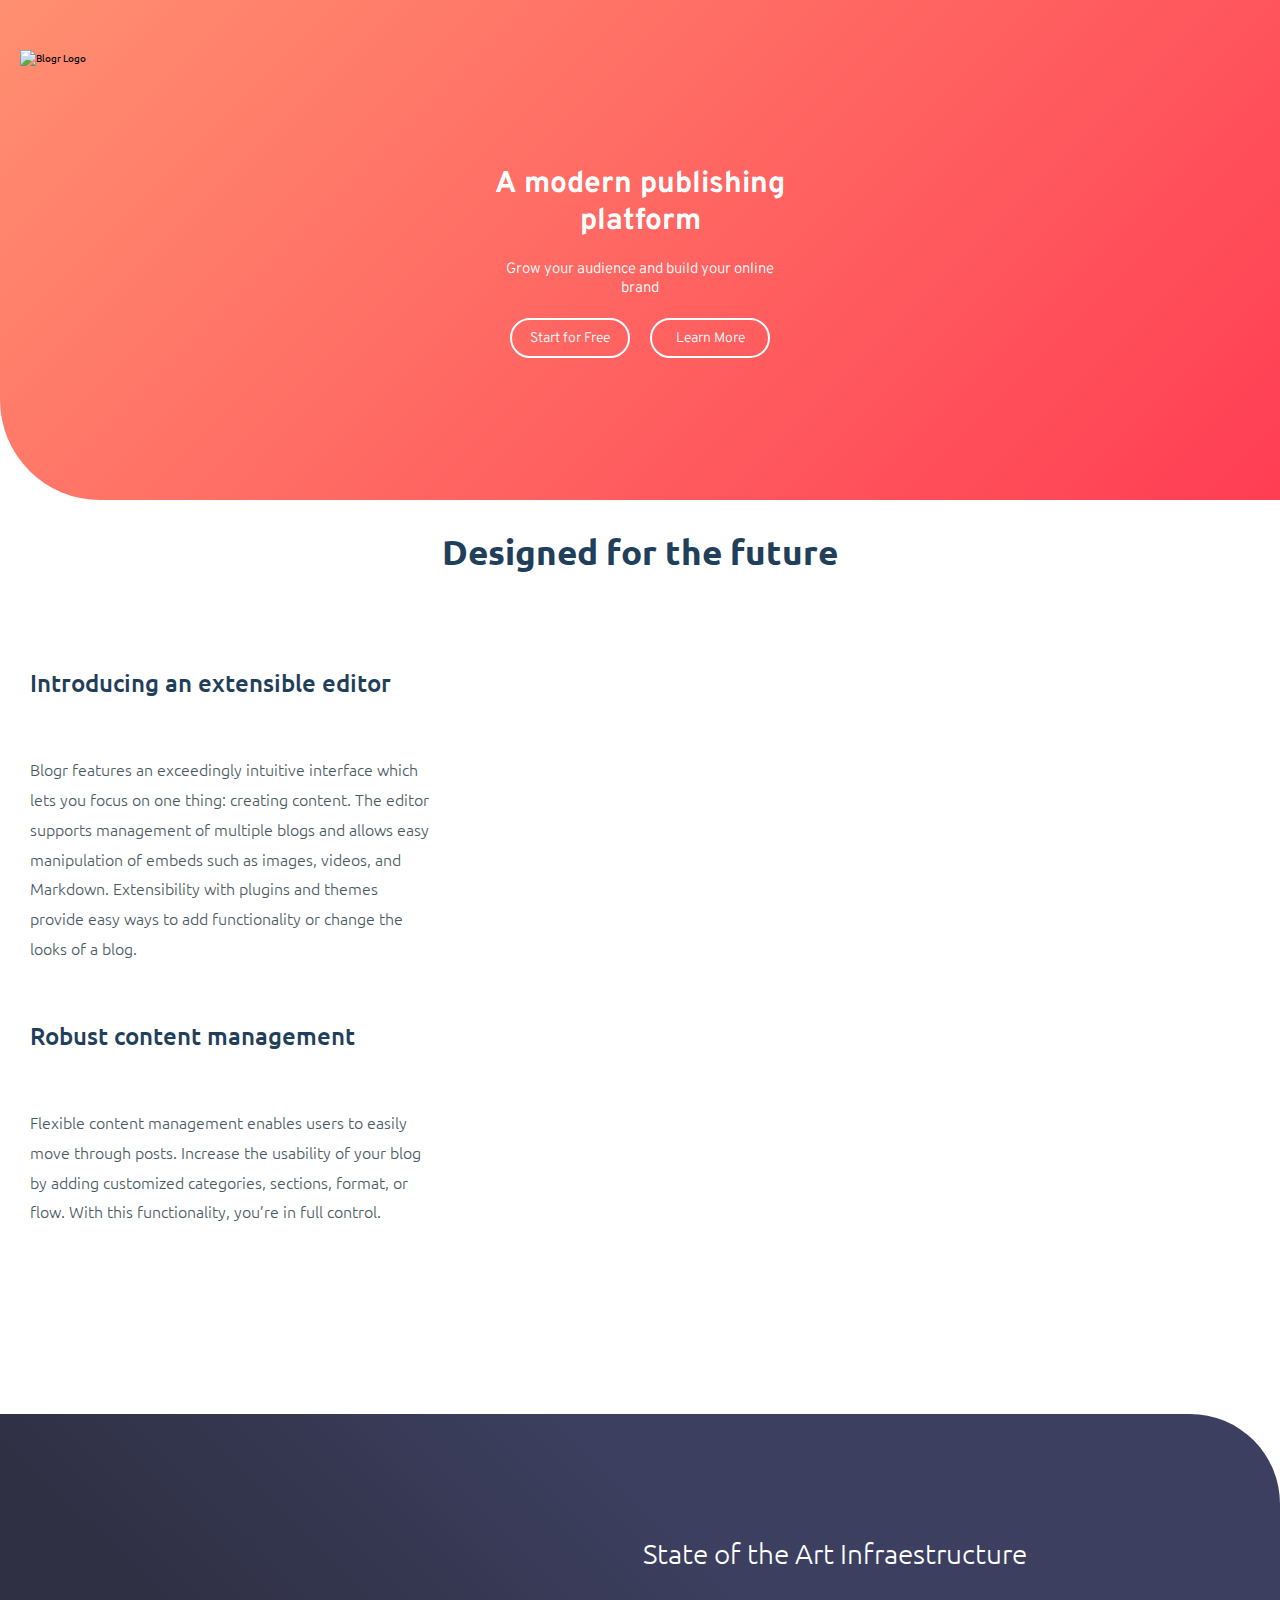
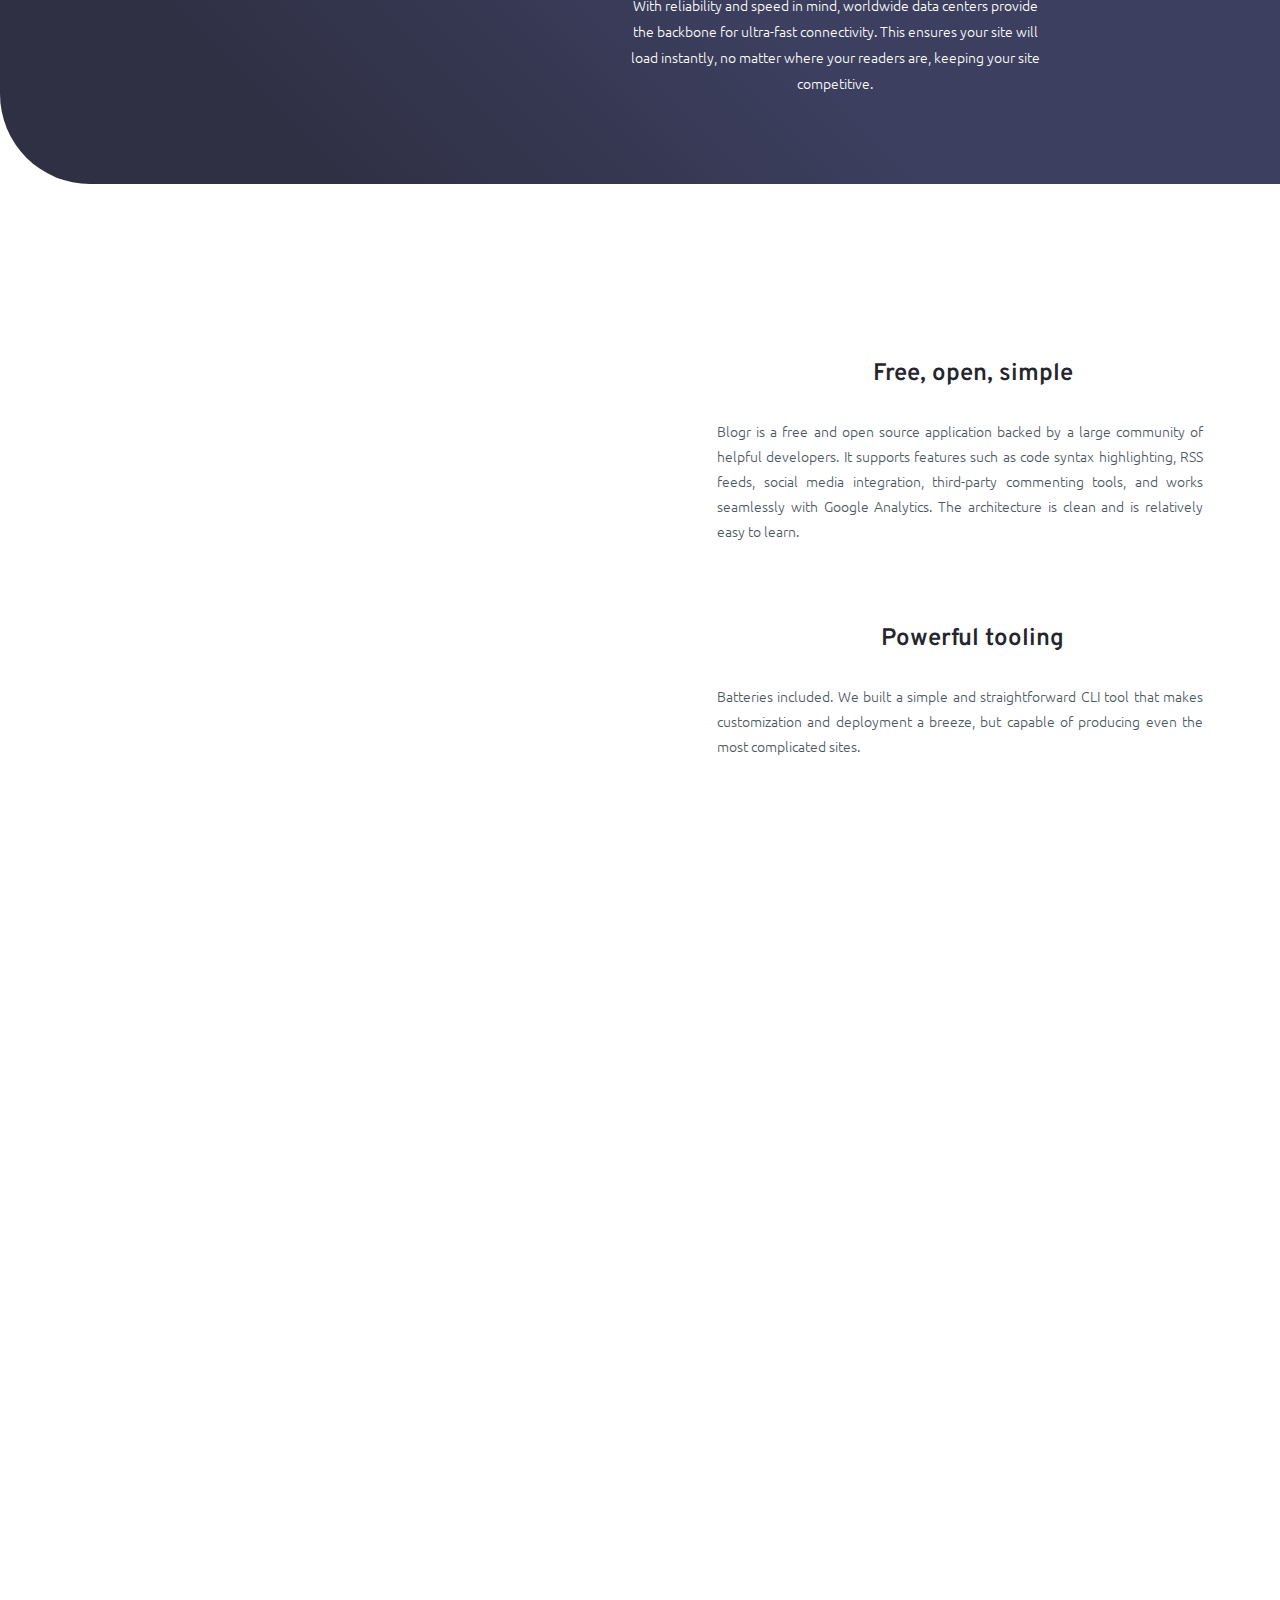
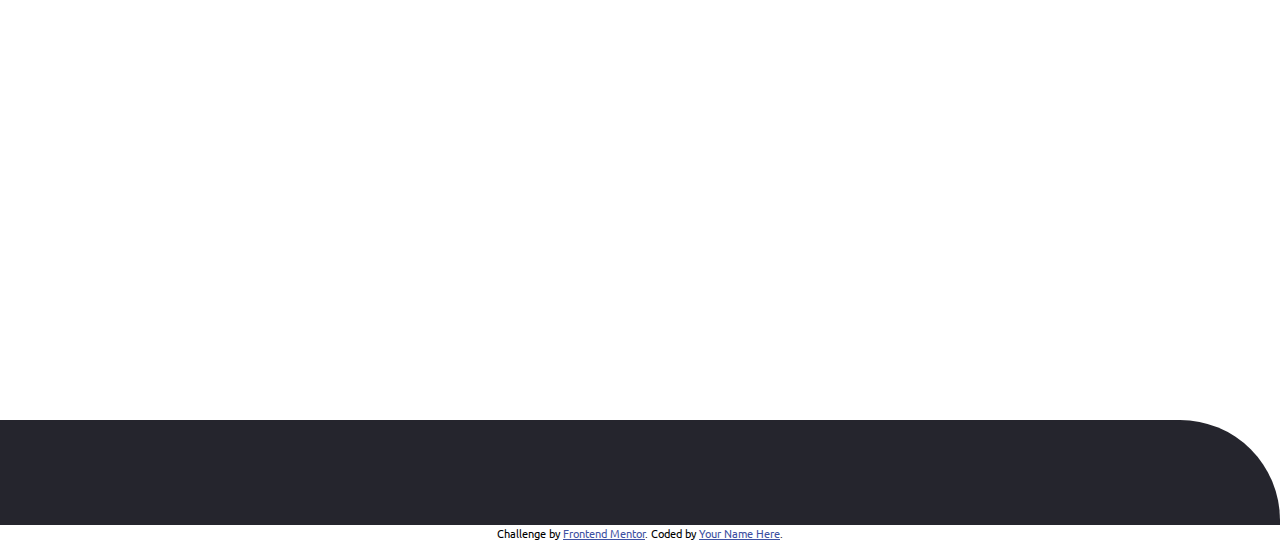
==== public/index.html @ 065266ca "avance inicial header" ====
<!DOCTYPE html>
<html lang="en">
<head>
  <meta charset="UTF-8">
  <meta name="viewport" content="width=device-width, initial-scale=1.0"> <!-- displays site properly based on user's device -->

  <link rel="icon" type="image/png" sizes="32x32" href="./images/favicon-32x32.png">
  <link rel="preconnect" href="https://fonts.googleapis.com">
  <link rel="preconnect" href="https://fonts.gstatic.com" crossorigin>
  <link href="https://fonts.googleapis.com/css2?family=Overpass:wght@300;600&family=Ubuntu:wght@400;500;700&display=swap" rel="stylesheet">
  <link rel="stylesheet" href="./main.css">
  
  <title>Frontend Mentor | [Blogr]</title>

  <!-- Feel free to remove these styles or customise in your own stylesheet 👍 -->
  <style>
    .attribution { font-size: 11px; text-align: center; }
    .attribution a { color: hsl(228, 45%, 44%); }
  </style>
</head>
<body>
  <header class="header red">
    <section class="header__top">
      <img class="header__logo" src="../src/assets/images/logo.svg" alt="Blogr Logo">
      <span class="header__nav-icon" aria-label="show menu"></span>
      <nav class="header__nav-menu">
        <ul class="header__list">
          <li class="header__item">
            <div class="header__dropdown">
              <div class="header__dropdown-button">
                Product <span class="header__dropdown-icon"></span>
              </div>
              <div class="header__dropdown-content">
                <ul class="header__dropdown-list">
                  <li class="header__dropdown-item">
                    <a class="header__dropdown-link" href="#">Overview</a>
                  </li>
                  <li class="header__dropdown-item">
                    <a class="header__dropdown-link" href="#">Pricing</a>
                  </li>
                  <li class="header__dropdown-item">
                    <a class="header__dropdown-link" href="#">Marketplace</a>
                  </li>
                  <li class="header__dropdown-item">
                    <a class="header__dropdown-link" href="#">Features</a>
                  </li>
                  <li class="header__dropdown-item">
                    <a class="header__dropdown-link" href="#">Integrations</a>
                  </li>
                </ul>
              </div>
            </div> 
          </li>
          <li class="header__item">
            <div class="header__dropdown">
              <div class="header__dropdown-button">
                Company <span class="header__dropdown-icon"></span>
              </div>
              <div class="header__dropdown-content">
                <ul class="header__dropdown-list">
                  <li class="header__dropdown-item">
                    <a class="header__dropdown-link" href="#">About</a>
                  </li>
                  <li class="header__dropdown-item">
                    <a class="header__dropdown-link" href="#">Team</a>
                  </li>
                  <li class="header__dropdown-item">
                    <a class="header__dropdown-link" href="#">Blog</a>
                  </li>
                  <li class="header__dropdown-item">
                    <a class="header__dropdown-link" href="#">Careers</a>
                  </li>
                </ul>
              </div>
            </div> 
          </li>
          <li class="header__item">
            <div class="header__dropdown">
              <div class="header__dropdown-button">
                Connect <span class="header__dropdown-icon"></span>
              </div>
              <div class="header__dropdown-content">
                <ul class="header__dropdown-list">
                  <li class="header__dropdown-item">
                    <a class="header__dropdown-link" href="#">Contact</a>
                  </li>
                  <li class="header__dropdown-item">
                    <a class="header__dropdown-link" href="#">Newsletter</a>
                  </li>
                  <li class="header__dropdown-item">
                    <a class="header__dropdown-link" href="#">LinkedIn</a>
                  </li>
                </ul>
              </div>
            </div> 
          </li>
        </ul>
        <hr class="header__line">
        <section class="header__button">
          <button class="button-1">Login</button>
          <button class="button-2">Sign Up</button>
        </section>
      </nav>
    </section>
    

    <section class="hero">
      <h1>A modern publishing platform</h1>
      <h3>Grow your audience and build your online brand</h3>
      <nav class="hero__button-container">
        <button class="hero__button">Start for Free</button>
        <button class="hero__button">Learn More</button>
      </nav>
    </section>
      

    <script src="/src/scripts/header.js"></script>
  </header>

  <main class="main">
    <section class="section-1">
      <!-- Section 1  -->
      <section class="section-1-title">
        <h3>Designed for the future</h3>
      </section>      
      <section class="section-1-img--mobile">
        <img class="mobile-img" src="/blogr-FrontendMentor/blogr/src/assets/images/illustration-editor-mobile.svg" alt="">
      </section>
      <section class="section-1-text-containers">
        <h3 class="section-1-h3">Introducing an extensible editor</h3>
        <p class="section-1-p">Blogr features an exceedingly intuitive interface which lets you focus on one thing: creating content. 
        The editor supports management of multiple blogs and allows easy manipulation of embeds such as images, 
        videos, and Markdown. Extensibility with plugins and themes provide easy ways to add functionality or 
        change the looks of a blog.
        </p>
        <h3 class="section-1-h3">Robust content management</h3>  
        <p class="section-1-p">
          Flexible content management enables users to easily move through posts. Increase the usability of your blog 
          by adding customized categories, sections, format, or flow. With this functionality, you’re in full control.
        </p>
      </section>
      <section class="section-1-img--desktop">
        <img class="desktop-img" src="/blogr-FrontendMentor/blogr/src/assets/images/illustration-editor-desktop.svg" alt="">
      </section>
    </section>

    <section class="section-2">
      <!-- section 2 -->
      <section class="section-2-img--mobile">
        <img class="img--mobile" src="/blogr-FrontendMentor/blogr/src/assets/images/illustration-phones.svg" alt="">
      </section>
      <section class="section-2-card">
        <section class="card-img"> 
          <img class="img--mobile" src="/blogr-FrontendMentor/blogr/src/assets/images/illustration-phones.svg" alt="">
        </section>
        <section class="section-2-text"> 
          <h3 class="section-title">State of the Art Infraestructure</h3>
          <p class="section-text">With reliability and speed in mind, worldwide data centers provide the backbone for ultra-fast connectivity. 
          This ensures your site will load instantly, no matter where your readers are, keeping your site competitive.
          </p>
        </section>
      </section>
    </section>

    <section class="section-3">
      <div class="section-3__image">
      </div>
      <div class="section-3__desc-1">
        <h3>Free, open, simple</h3>
        <p>Blogr is a free and open source application backed by a large community of helpful developers. It supports 
          features such as code syntax highlighting, RSS feeds, social media integration, third-party commenting tools, 
          and works seamlessly with Google Analytics. The architecture is clean and is relatively easy to learn.</p>
      </div>
      <div class="section-3__desc-2">
        <h3>Powerful tooling</h3>
        <p>Batteries included. We built a simple and straightforward CLI tool that makes customization and deployment a breeze, but
          capable of producing even the most complicated sites.</p>
      </div>
    </section>
  </main>

  <footer class="footer">

  </footer>
  <div class="attribution">
    Challenge by <a href="https://www.frontendmentor.io?ref=challenge" target="_blank">Frontend Mentor</a>. 
    Coded by <a href="#">Your Name Here</a>.
  </div>
</body>
</html>
---- public/main.css ----
@import '../src/css/settings.css';
@import '../src/css/variables.css';


@import '../src/css/header.css';
@import '../src/css/section1.css';
@import '../src/css/section2.css';
@import '../src/css/section3.css';
@import '../src/css/footer.css';
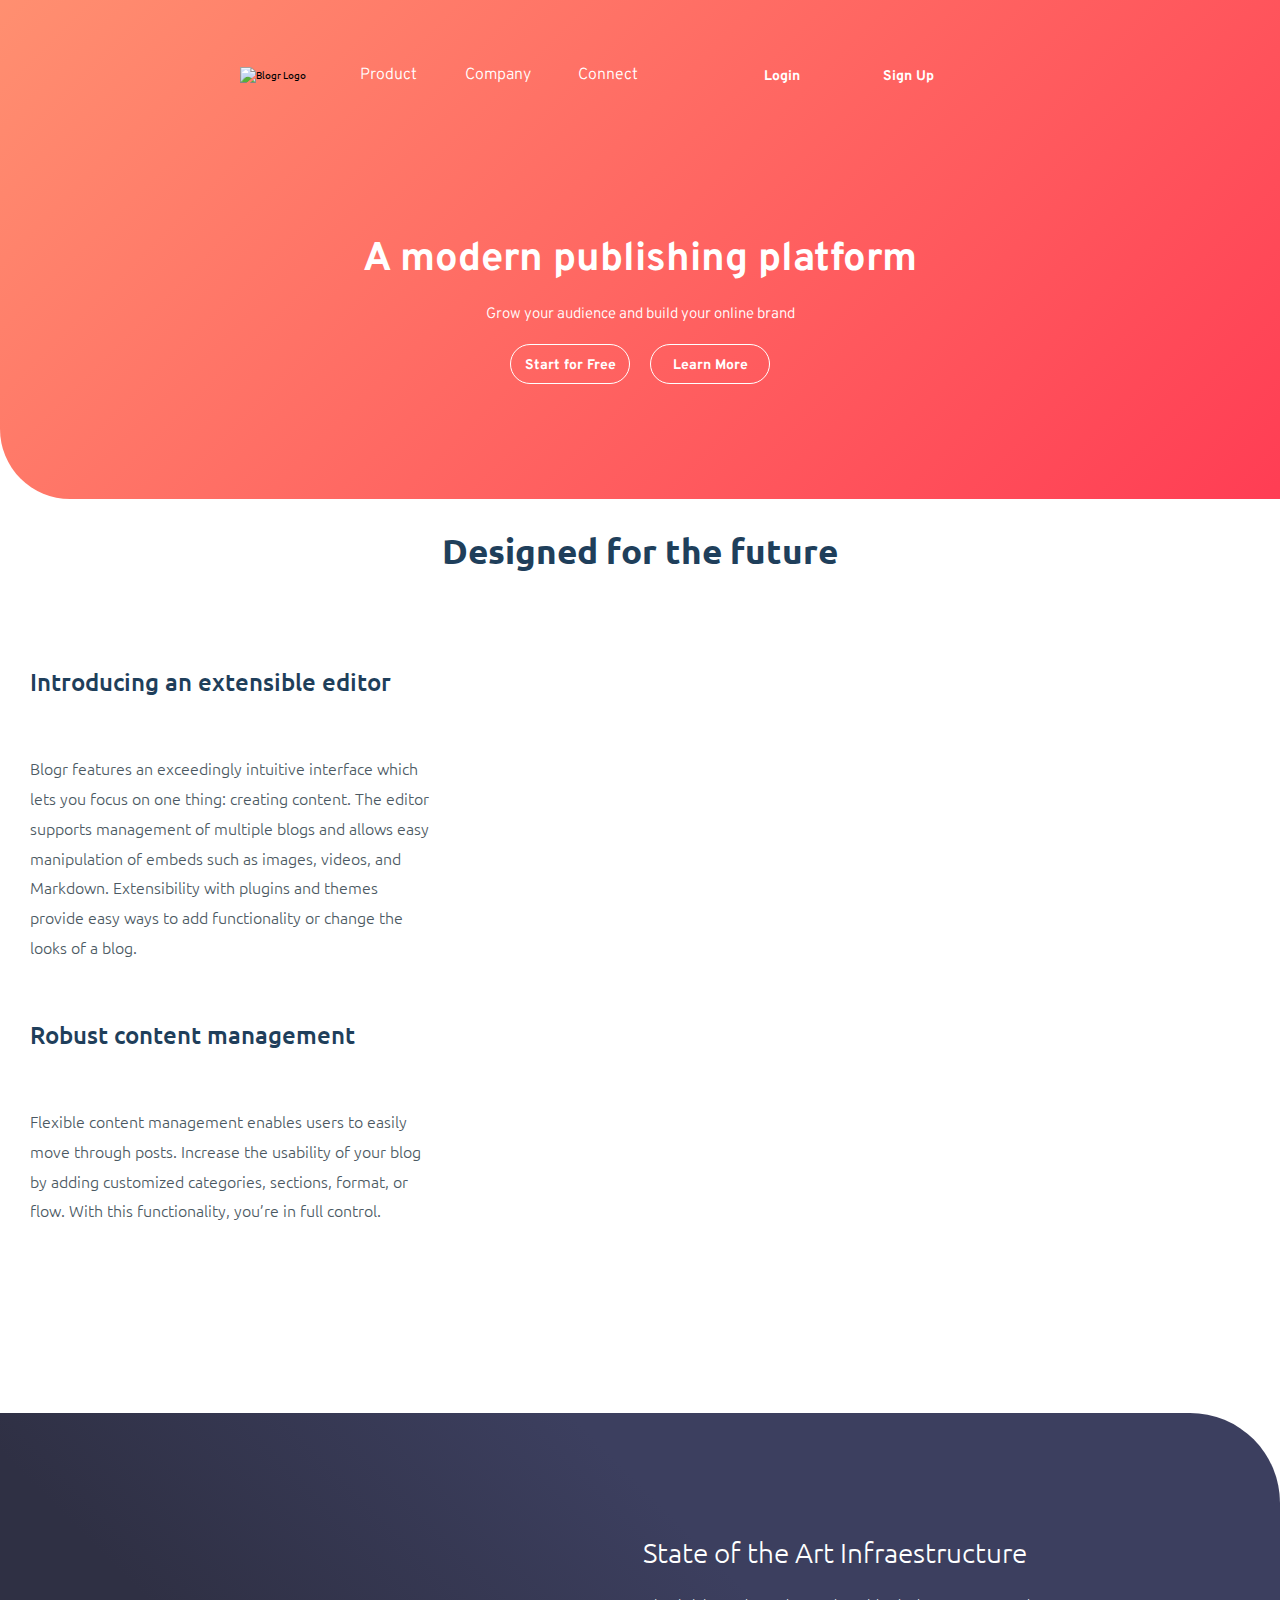
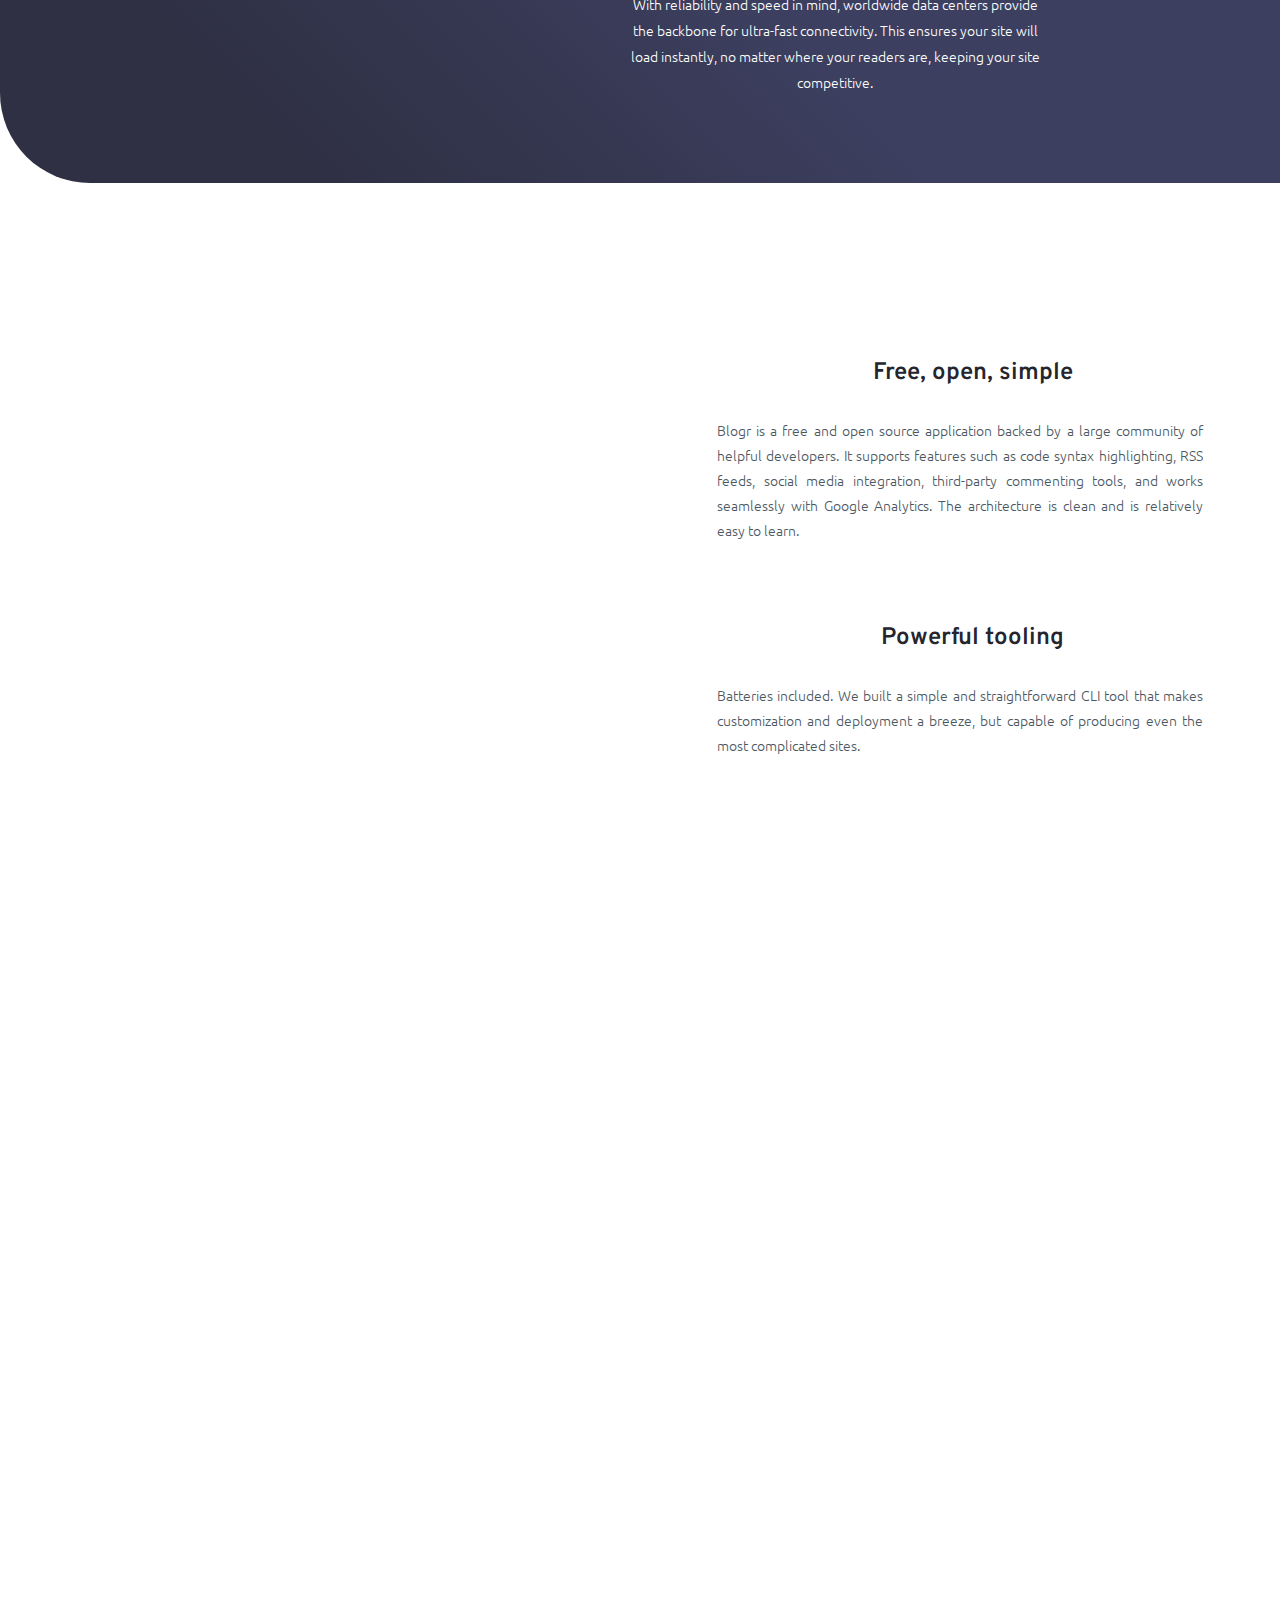
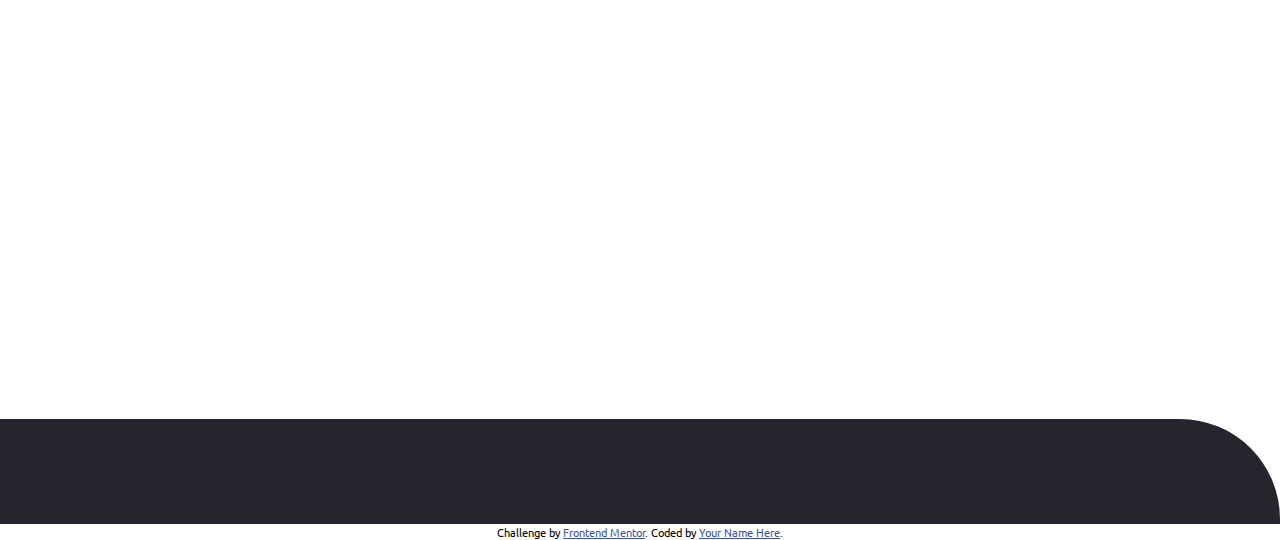
==== commit 1e93f083: "Add tablet-desktop layout to hero header" ====
--- a/public/index.html
+++ b/public/index.html
@@ -19,7 +19,7 @@
   </style>
 </head>
 <body>
-  <header class="header red">
+  <header class="header">
     <section class="header__top">
       <img class="header__logo" src="../src/assets/images/logo.svg" alt="Blogr Logo">
       <span class="header__nav-icon" aria-label="show menu"></span>
@@ -96,9 +96,9 @@
           </li>
         </ul>
         <hr class="header__line">
-        <section class="header__button">
-          <button class="button-1">Login</button>
-          <button class="button-2">Sign Up</button>
+        <section class="hero__button-container hero__button-container--nav ">
+          <button class="hero__button hero__button--nav-menu">Login</button>
+          <button class="hero__button hero__button--nav-menu">Sign Up</button>
         </section>
       </nav>
     </section>
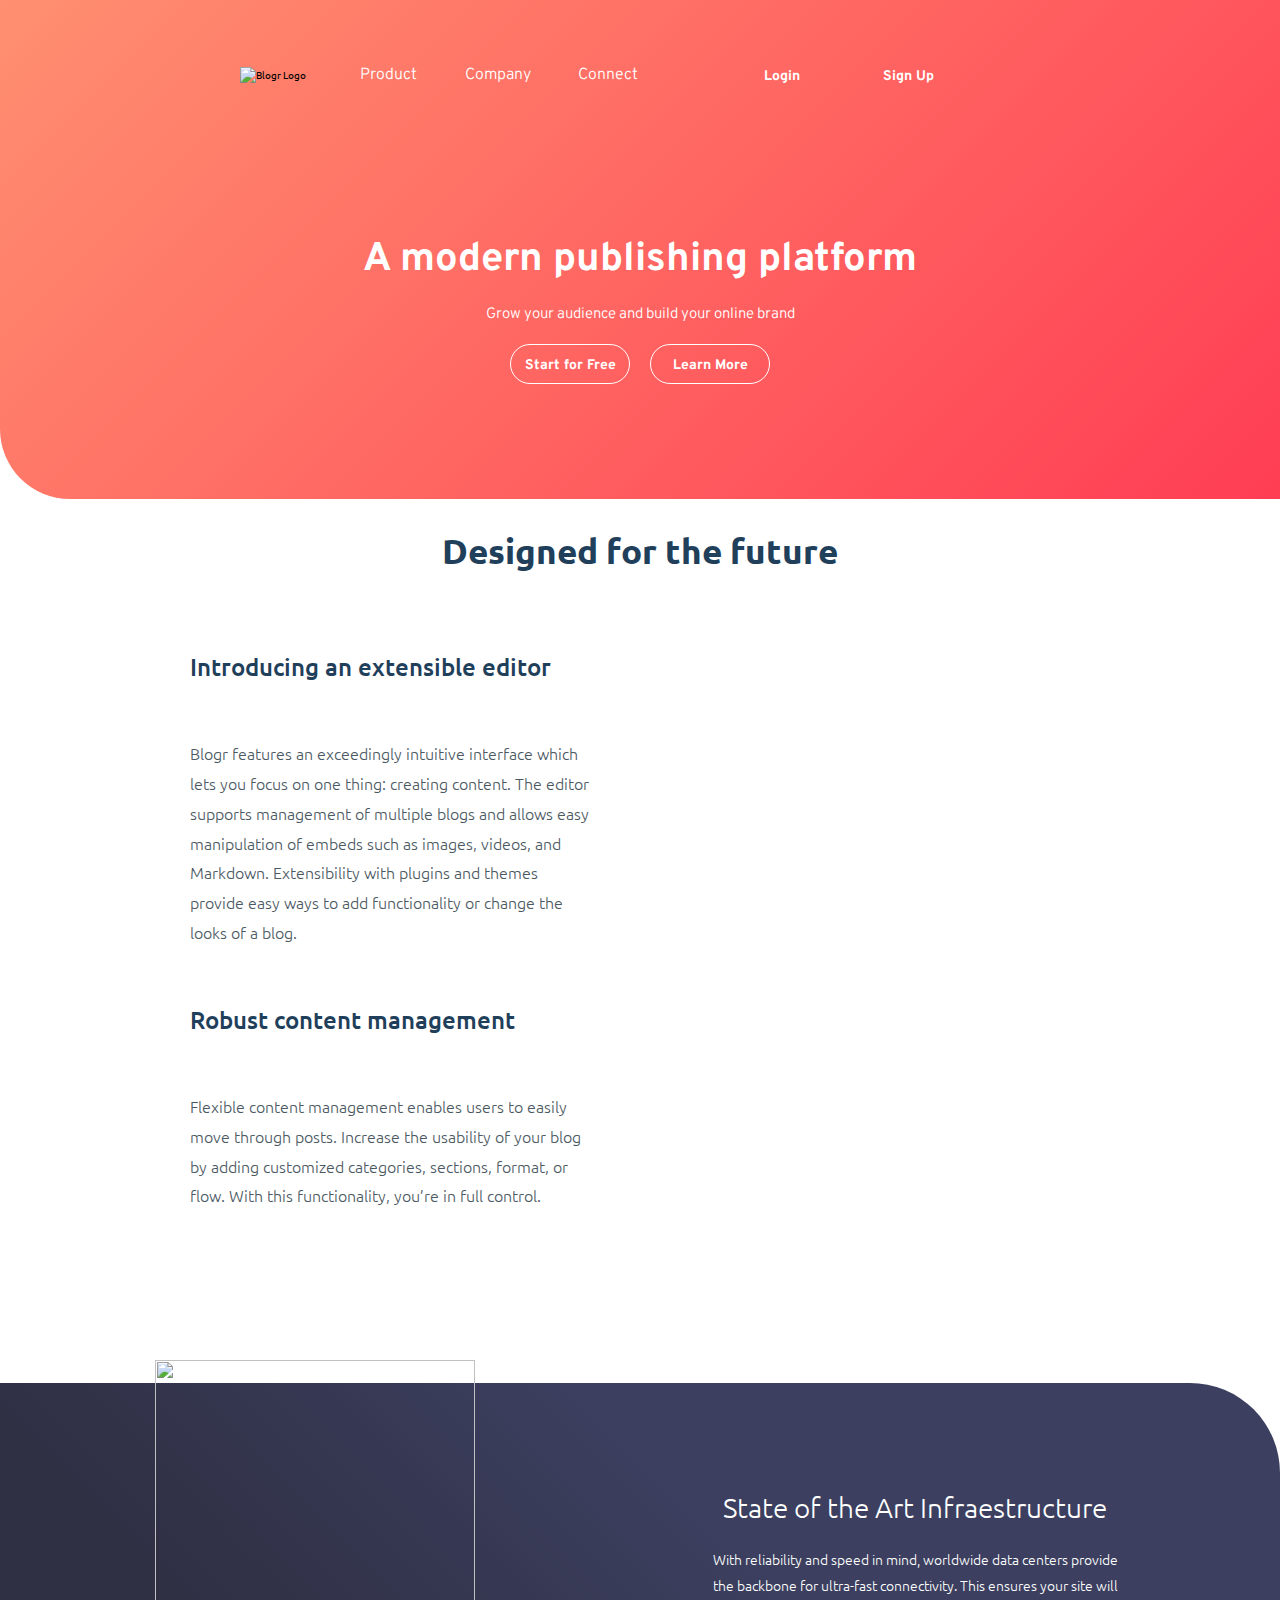
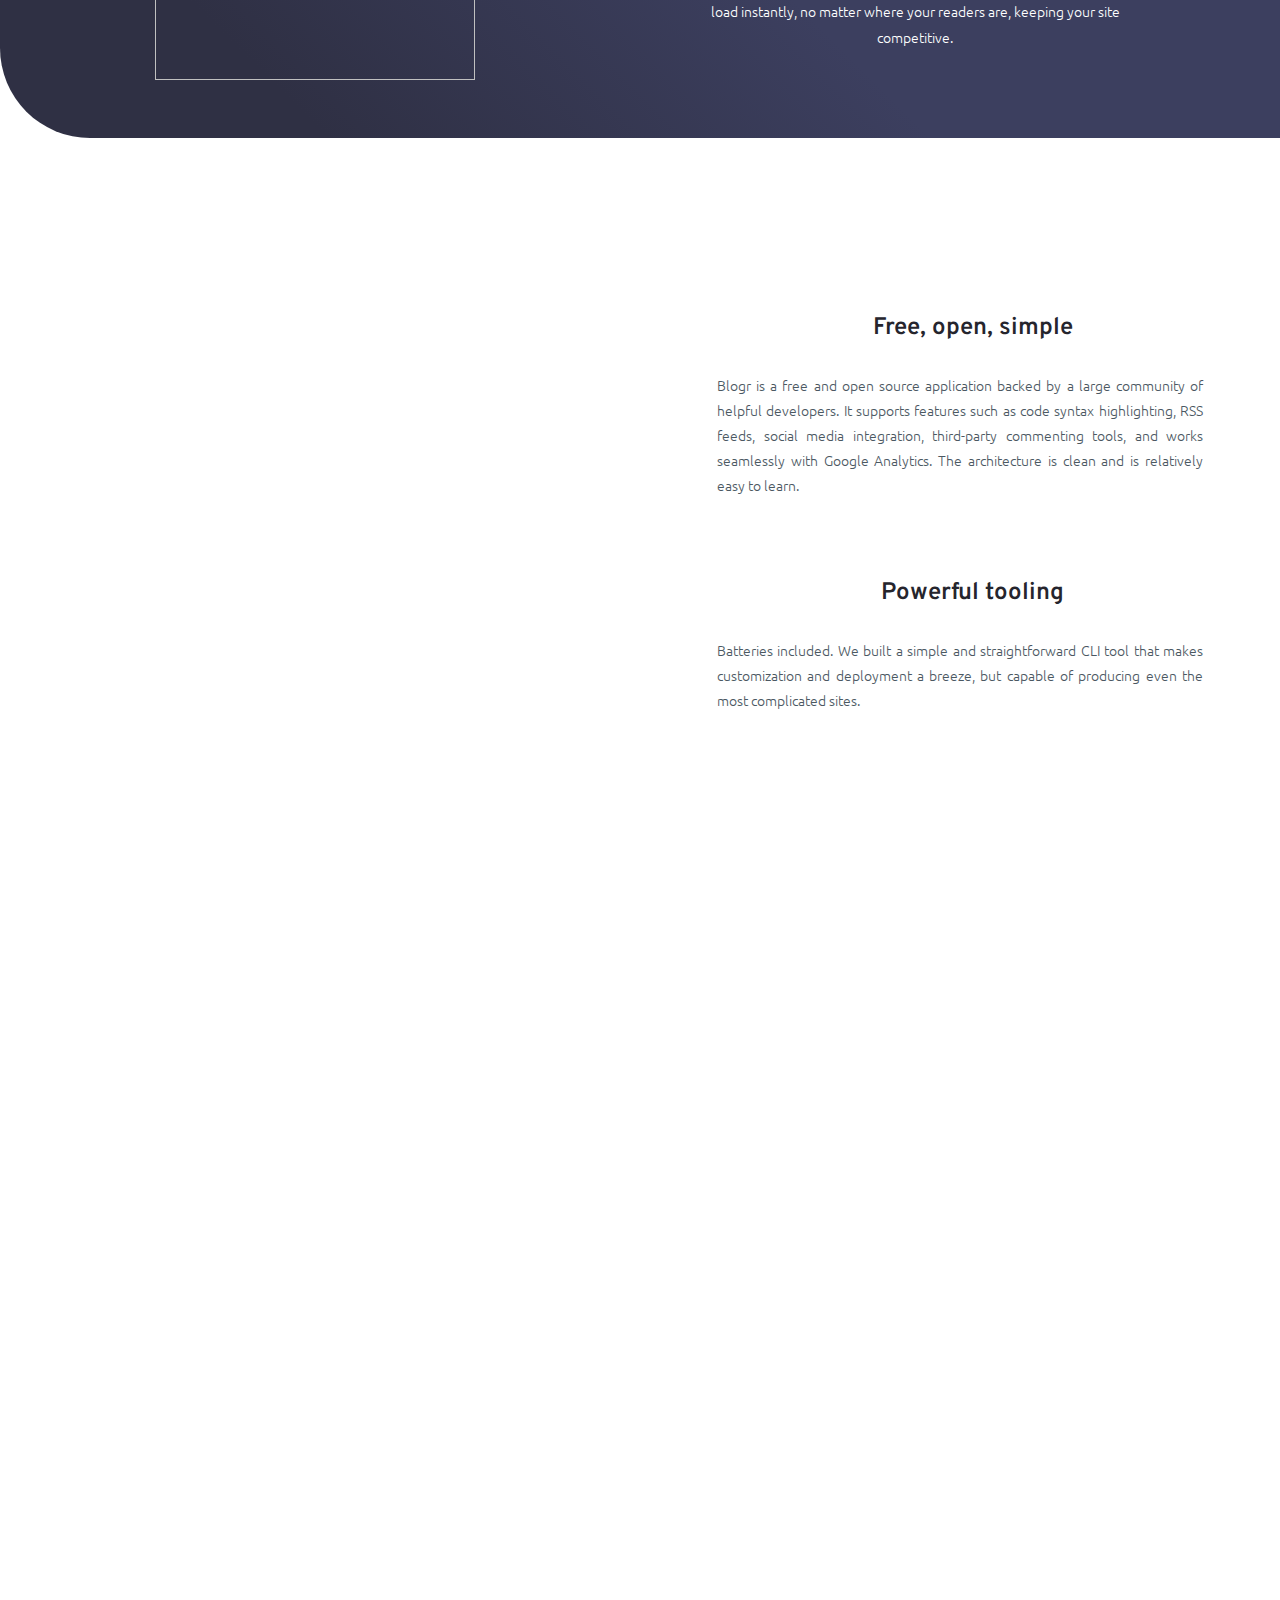
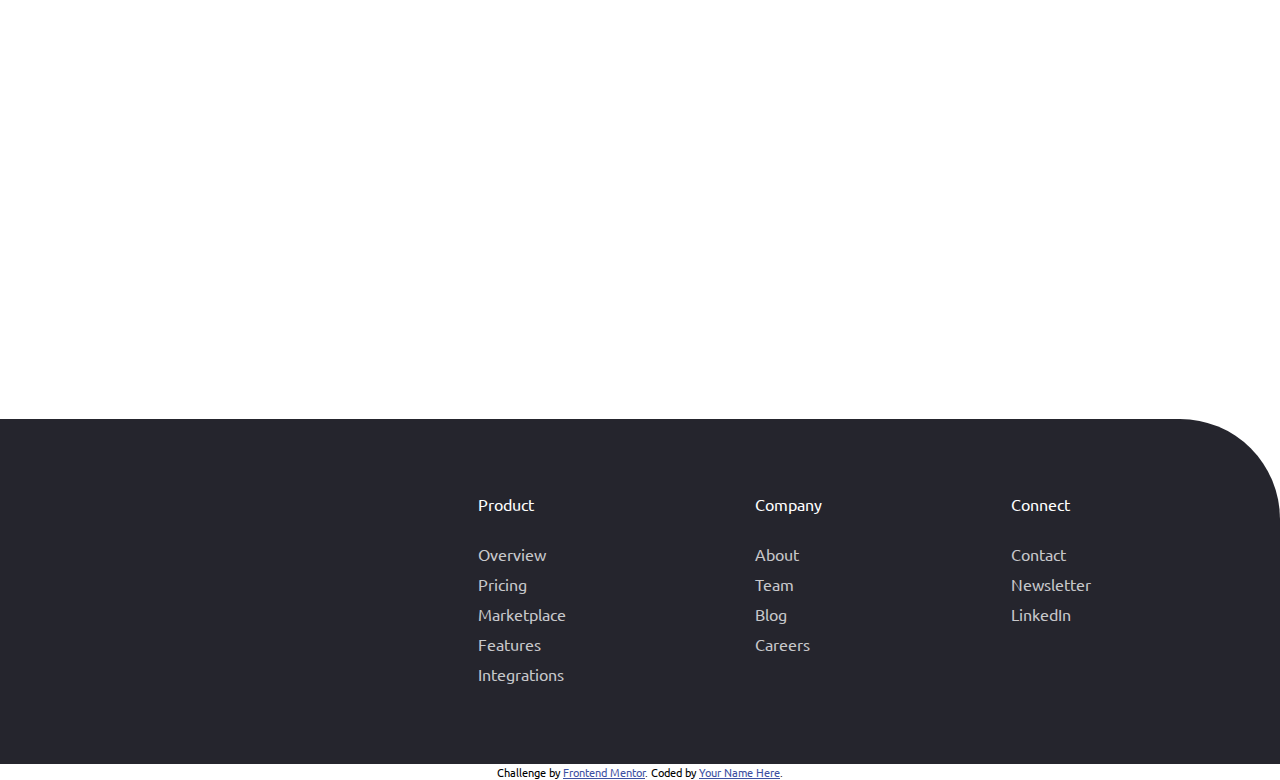
==== commit 1b1af1e7: "Merge pull request #7 from bit-hug-learning/header" ====
--- a/public/index.html
+++ b/public/index.html
@@ -19,6 +19,11 @@
   </style>
 </head>
 <body>
+  <style>
+    .section-1-prueba {
+      color: rgb(255, 0, 0);
+    }
+  </style>
   <header class="header">
     <section class="header__top">
       <img class="header__logo" src="../src/assets/images/logo.svg" alt="Blogr Logo">
@@ -123,36 +128,40 @@
       <section class="section-1-title">
         <h3>Designed for the future</h3>
       </section>      
-      <section class="section-1-img--mobile">
-        <img class="mobile-img" src="/blogr-FrontendMentor/blogr/src/assets/images/illustration-editor-mobile.svg" alt="">
+
+      <section class="section-1__body">
+        <picture class="section-1__picture">
+          <source class="section-1__image" media="(min-width: 768px)" srcset="../src/assets/images/illustration-editor-desktop.svg" sizes="">
+          <source class="section-1__image" media="(min-width: 320px)" srcset="../src/assets/images/illustration-editor-mobile.svg" sizes="">
+          <img class="section-1__image" src="../src/assets/images/illustration-editor-mobile.svg" alt="" width="320">
+        </picture>
+        <section class="section-1-text-containers">
+          <h3 class="section-1-h3">Introducing an extensible editor</h3>
+          <p class="section-1-p">Blogr features an exceedingly intuitive interface which lets you focus on one thing: creating content. 
+          The editor supports management of multiple blogs and allows easy manipulation of embeds such as images, 
+          videos, and Markdown. Extensibility with plugins and themes provide easy ways to add functionality or 
+          change the looks of a blog.
+          </p>
+          <h3 class="section-1-h3">Robust content management</h3>  
+          <p class="section-1-p">
+            Flexible content management enables users to easily move through posts. Increase the usability of your blog 
+            by adding customized categories, sections, format, or flow. With this functionality, you’re in full control.
+          </p>
+        </section>
       </section>
-      <section class="section-1-text-containers">
-        <h3 class="section-1-h3">Introducing an extensible editor</h3>
-        <p class="section-1-p">Blogr features an exceedingly intuitive interface which lets you focus on one thing: creating content. 
-        The editor supports management of multiple blogs and allows easy manipulation of embeds such as images, 
-        videos, and Markdown. Extensibility with plugins and themes provide easy ways to add functionality or 
-        change the looks of a blog.
-        </p>
-        <h3 class="section-1-h3">Robust content management</h3>  
-        <p class="section-1-p">
-          Flexible content management enables users to easily move through posts. Increase the usability of your blog 
-          by adding customized categories, sections, format, or flow. With this functionality, you’re in full control.
-        </p>
-      </section>
-      <section class="section-1-img--desktop">
-        <img class="desktop-img" src="/blogr-FrontendMentor/blogr/src/assets/images/illustration-editor-desktop.svg" alt="">
-      </section>
+      
+      
+      
+      <!-- <section class="section-1-img--desktop">
+        <img class="desktop-img" src="../src/assets/images/illustration-editor-desktop.svg" alt="">
+      </section> -->
     </section>
 
     <section class="section-2">
-      <!-- section 2 -->
-      <section class="section-2-img--mobile">
-        <img class="img--mobile" src="/blogr-FrontendMentor/blogr/src/assets/images/illustration-phones.svg" alt="">
-      </section>
       <section class="section-2-card">
-        <section class="card-img"> 
-          <img class="img--mobile" src="/blogr-FrontendMentor/blogr/src/assets/images/illustration-phones.svg" alt="">
-        </section>
+        <figure class="section-2__figure">
+          <img class="section-2__image" src="../src/assets/images/illustration-phones.svg" alt="">
+        </figure>
         <section class="section-2-text"> 
           <h3 class="section-title">State of the Art Infraestructure</h3>
           <p class="section-text">With reliability and speed in mind, worldwide data centers provide the backbone for ultra-fast connectivity. 
@@ -160,6 +169,8 @@
           </p>
         </section>
       </section>
+
+
     </section>
 
     <section class="section-3">
@@ -180,7 +191,28 @@
   </main>
 
   <footer class="footer">
-
+    <div class="logo-footer"></div>
+    <div class="footer-links">
+      <h4>Product</h4>
+      <a href="">Overview</a>
+      <a href="">Pricing</a>
+      <a href="">Marketplace</a>
+      <a href="">Features</a>
+      <a href="">Integrations</a>
+    </div>
+    <div class="footer-links">
+      <h4>Company</h4>
+      <a href="">About</a>
+      <a href="">Team</a>
+      <a href="">Blog</a>
+      <a href="">Careers</a>
+    </div>
+    <div class="footer-links">
+      <h4>Connect</h4>
+      <a href="">Contact</a>
+      <a href="">Newsletter</a>
+      <a href="">LinkedIn</a>
+    </div>
   </footer>
   <div class="attribution">
     Challenge by <a href="https://www.frontendmentor.io?ref=challenge" target="_blank">Frontend Mentor</a>. 
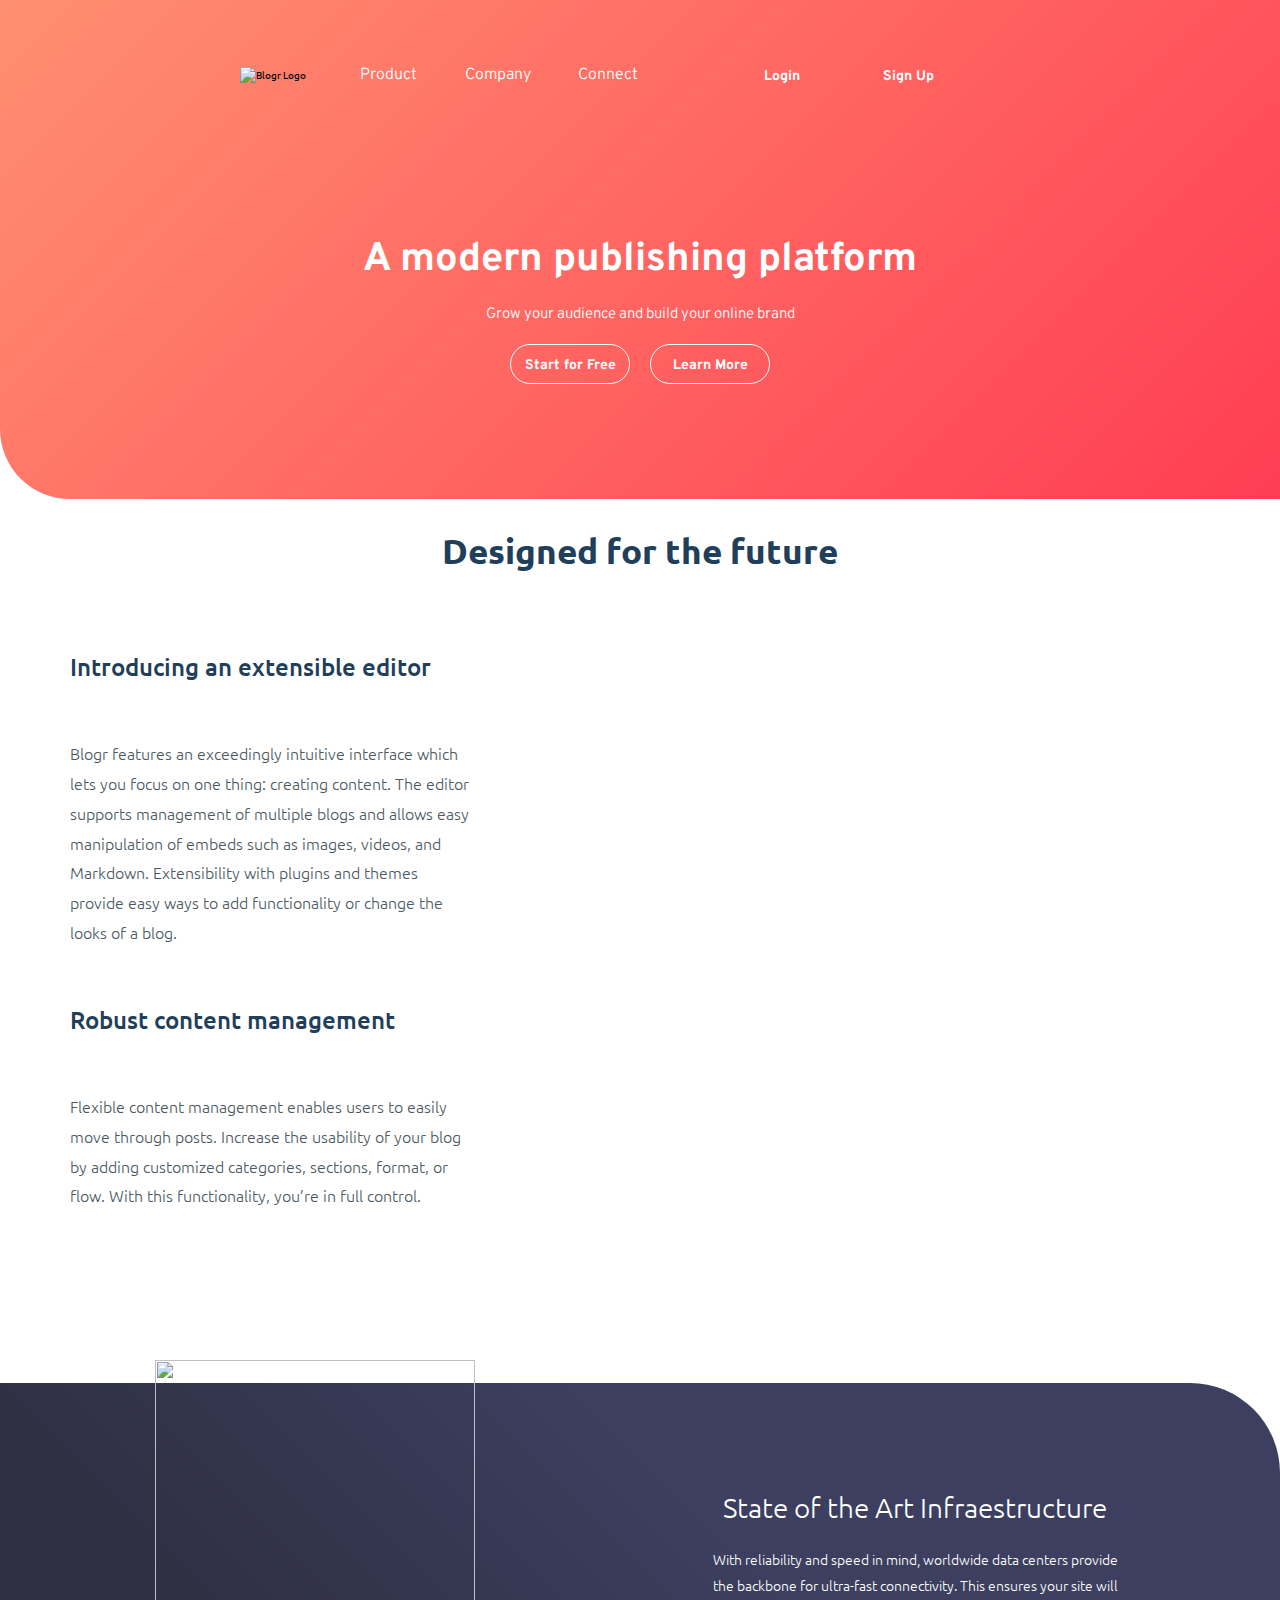
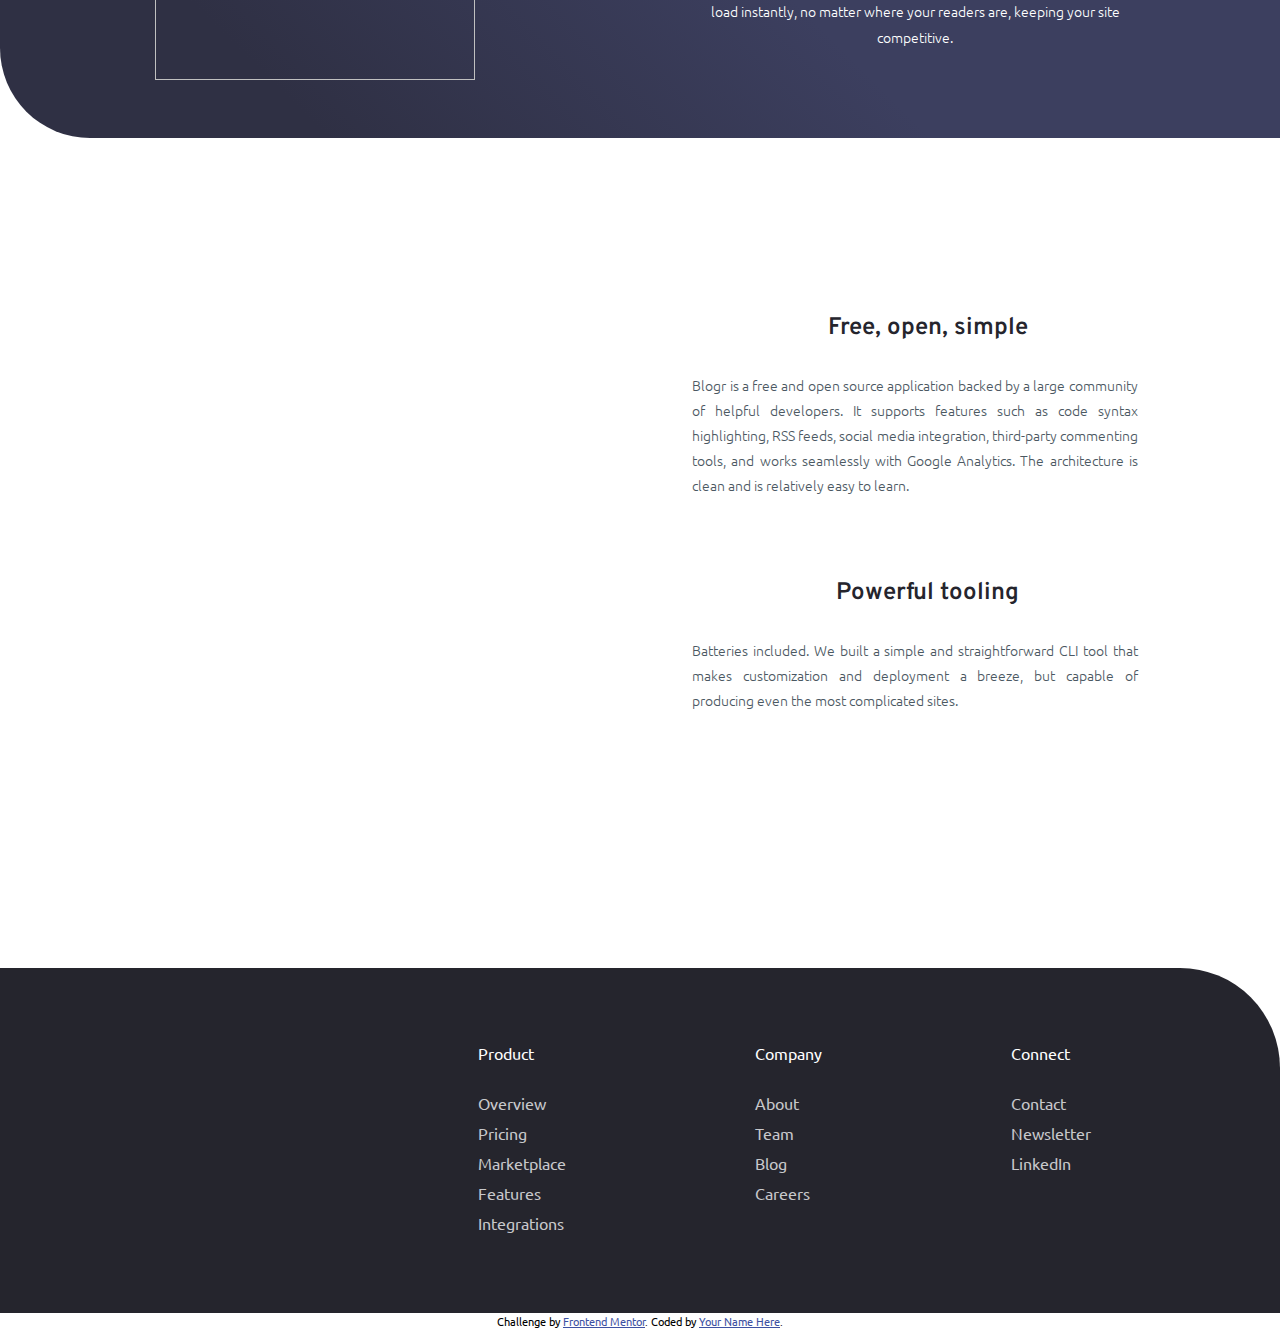
==== commit dee8dccb: "Remove section3 white space" ====
--- a/public/index.html
+++ b/public/index.html
@@ -123,12 +123,12 @@
   </header>
 
   <main class="main">
+    
     <section class="section-1">
       <!-- Section 1  -->
       <section class="section-1-title">
         <h3>Designed for the future</h3>
       </section>      
-
       <section class="section-1__body">
         <picture class="section-1__picture">
           <source class="section-1__image" media="(min-width: 768px)" srcset="../src/assets/images/illustration-editor-desktop.svg" sizes="">
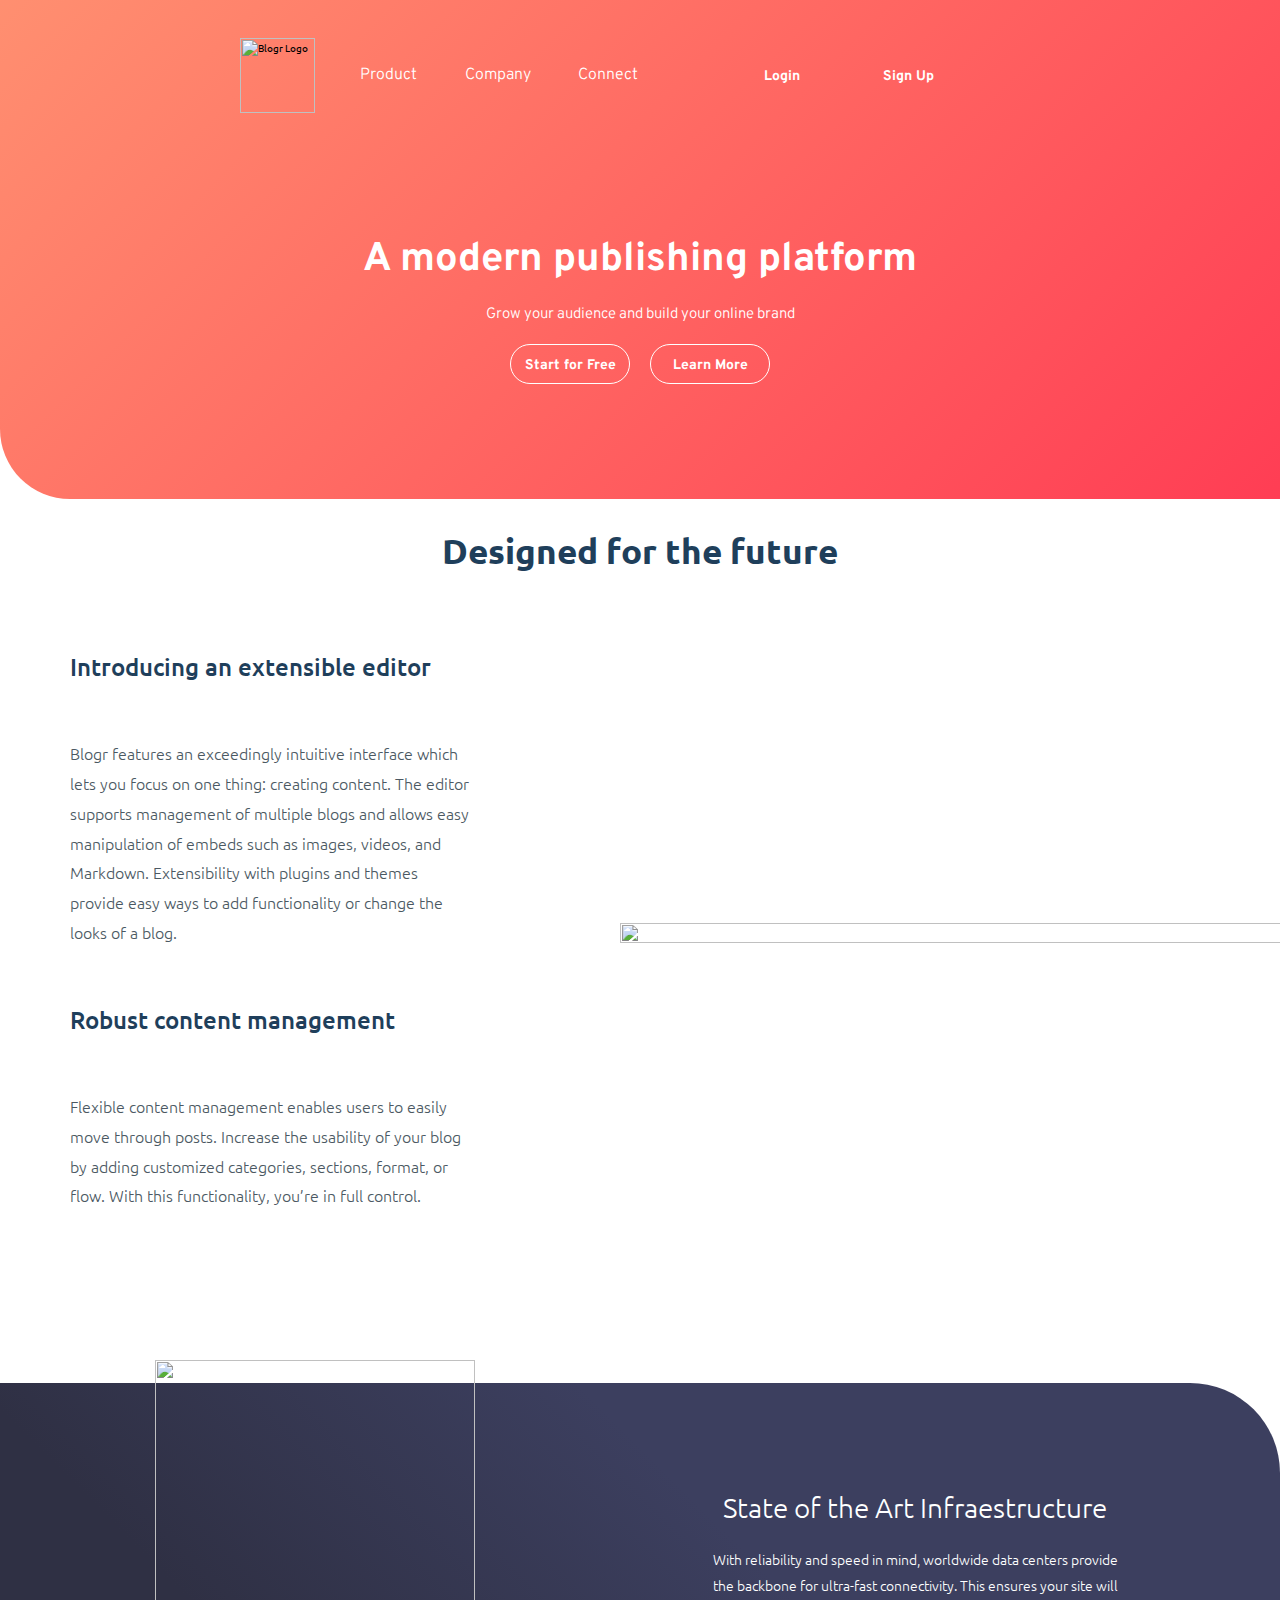
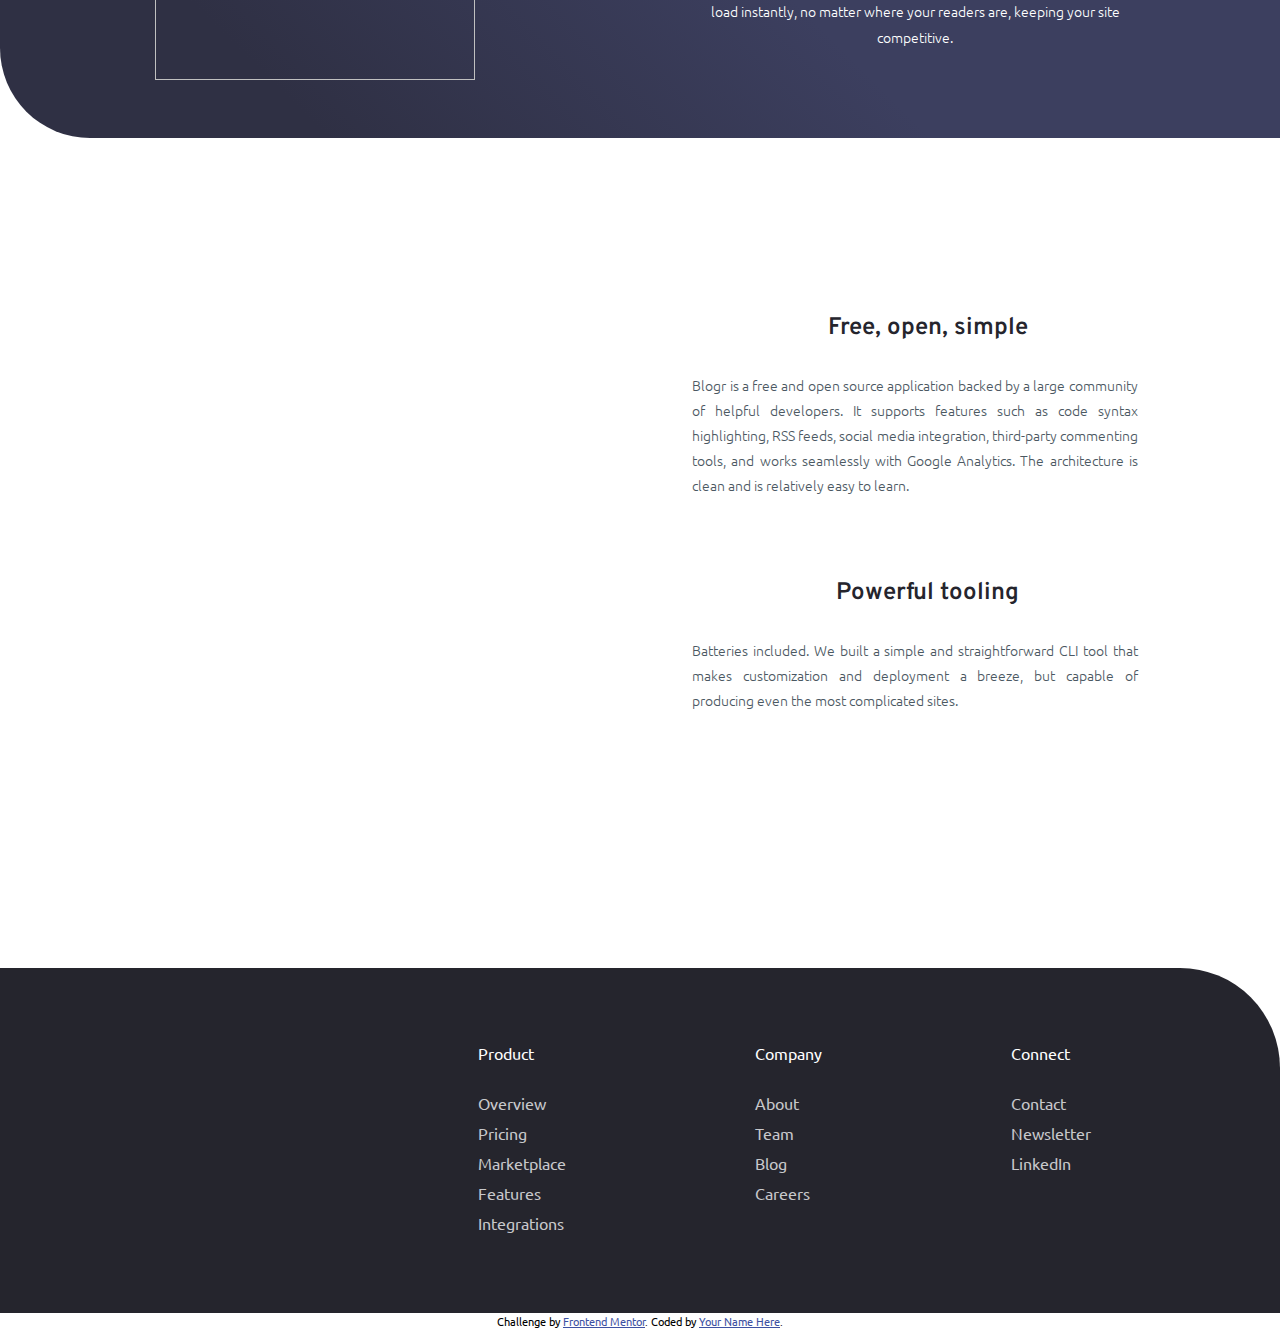
==== commit a334cc44: "Add public to doctype declaration" ====
--- a/public/index.html
+++ b/public/index.html
@@ -1,4 +1,4 @@
-<!DOCTYPE html>
+<!DOCTYPE html PUBLIC>
 <html lang="en">
 <head>
   <meta charset="UTF-8">
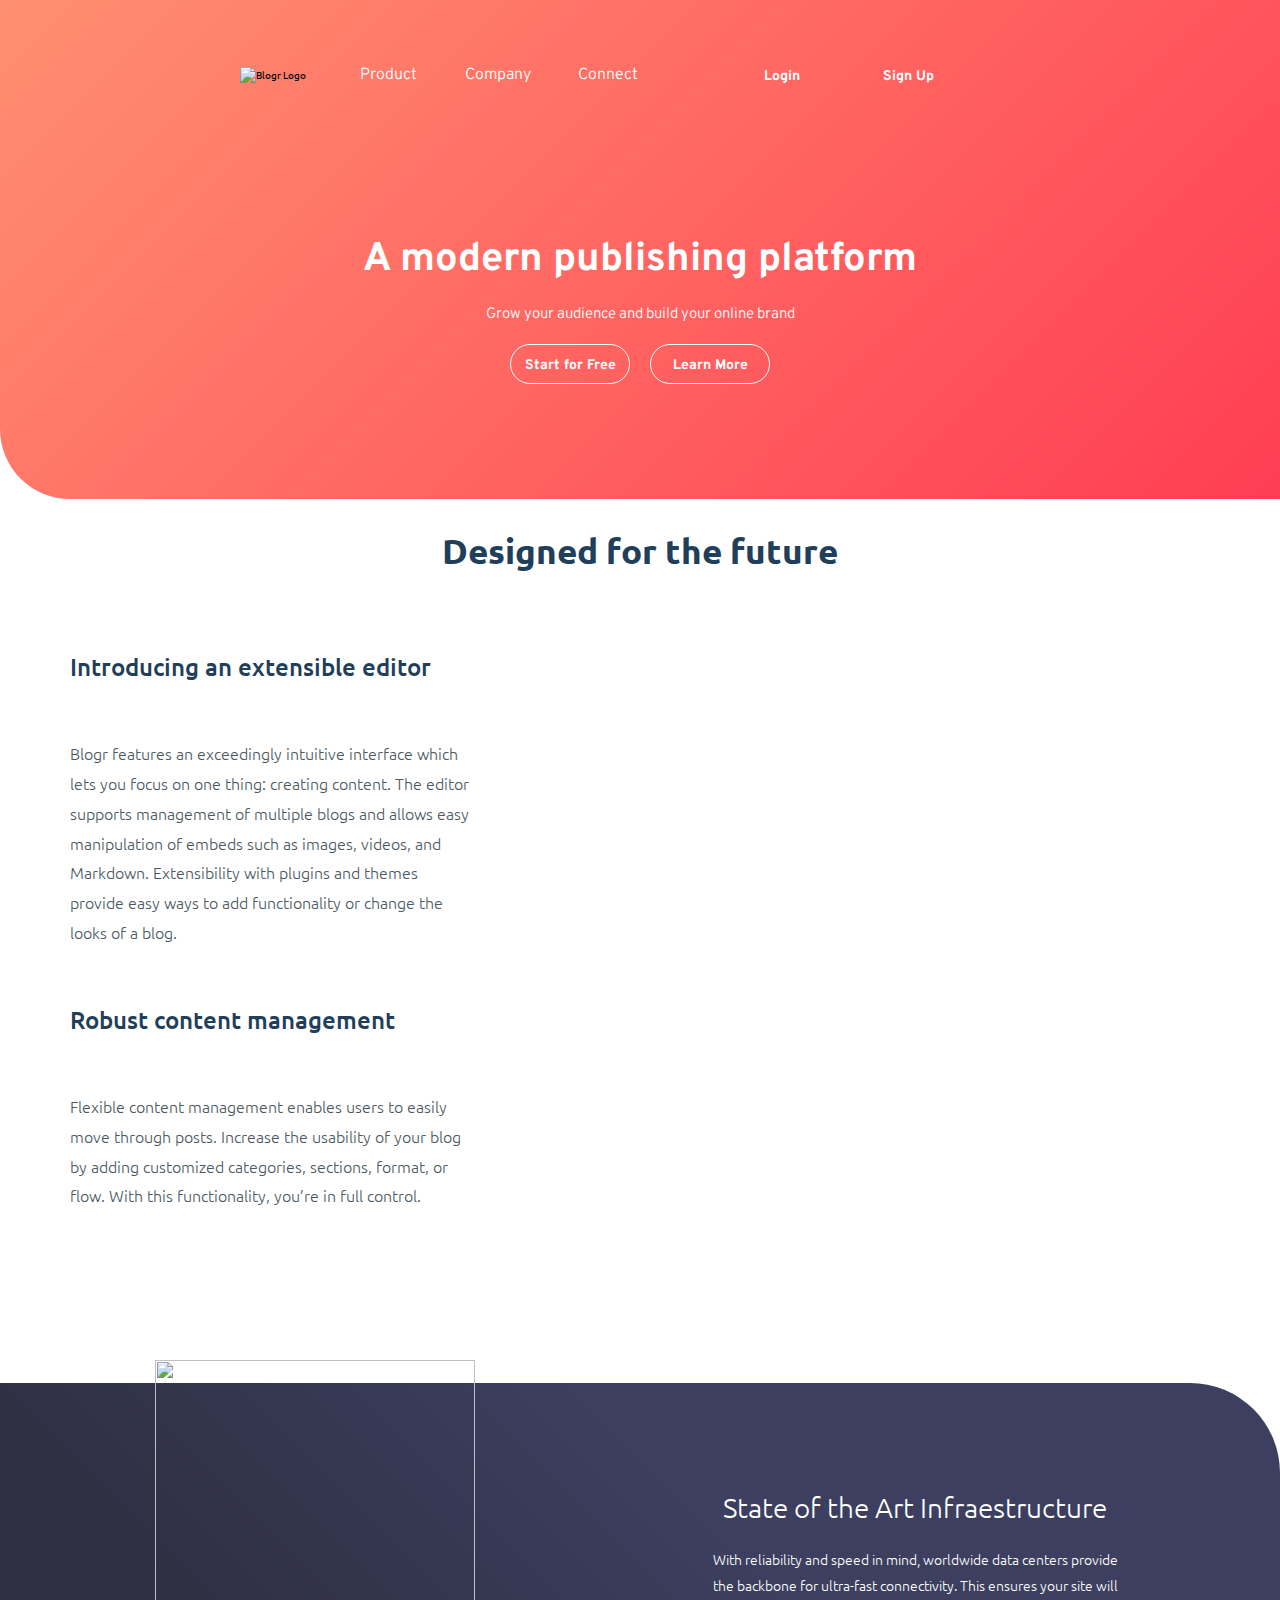
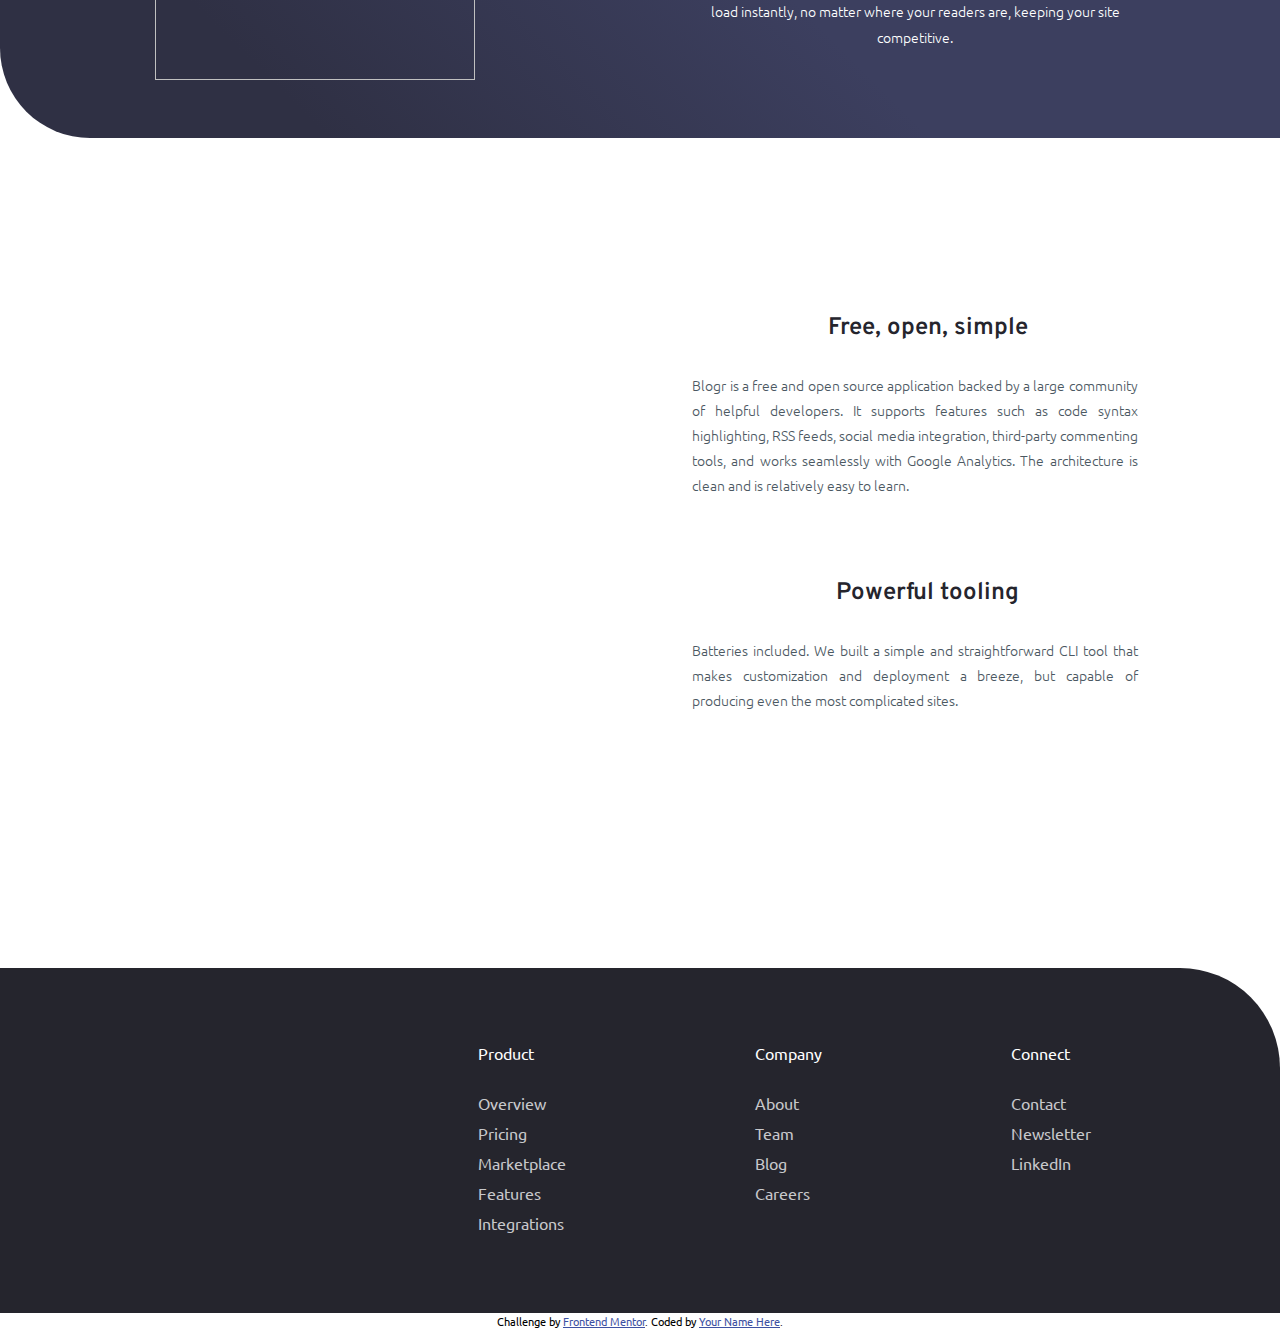
==== commit a586791e: "Add index.html in root with a redirectioner" ====
--- a/public/index.html
+++ b/public/index.html
@@ -1,4 +1,4 @@
-<!DOCTYPE html PUBLIC>
+<!DOCTYPE html>
 <html lang="en">
 <head>
   <meta charset="UTF-8">
